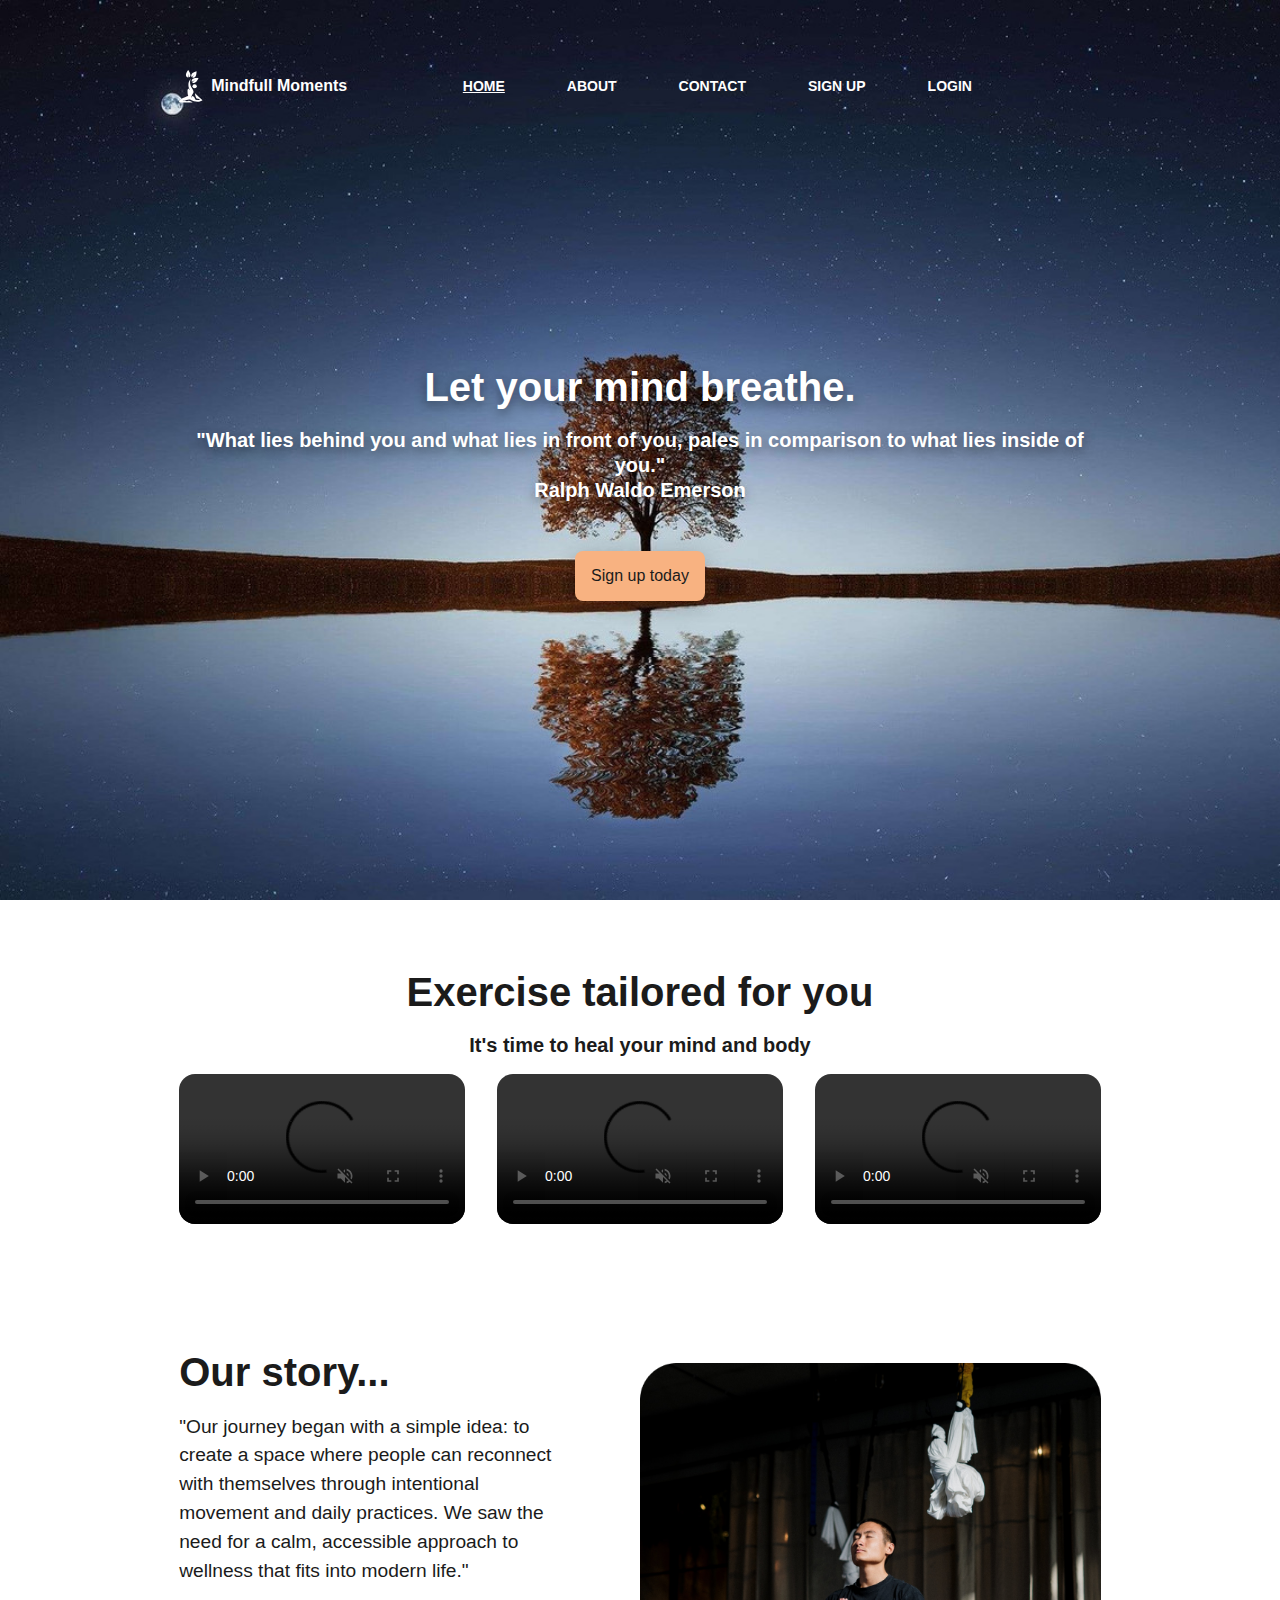
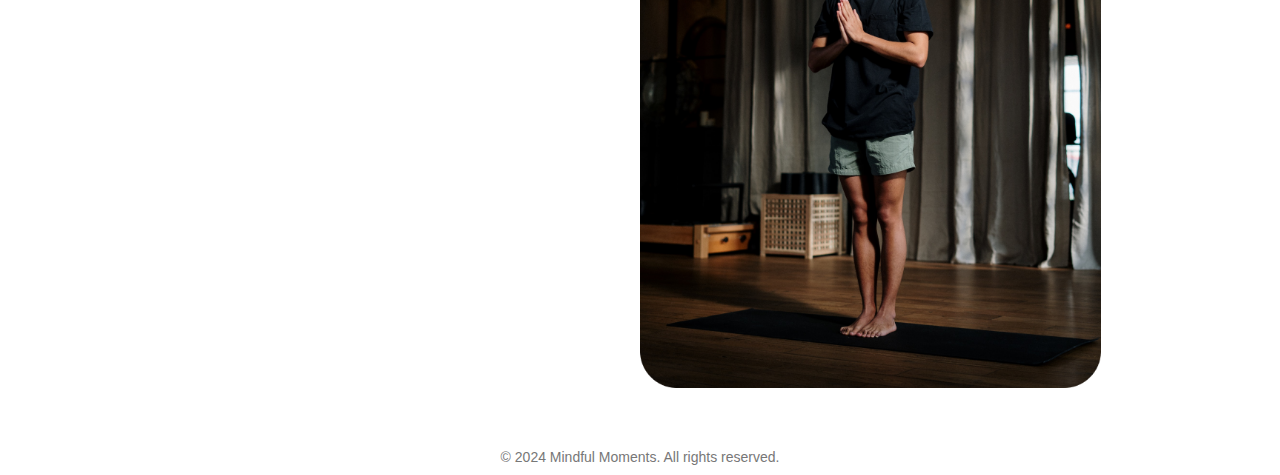
==== index.html @ 860784bd "added the html files" ====
<!DOCTYPE html>
<html lang="en">
<head>
    <meta charset="UTF-8">
    <meta name="viewport" content="width=device-width, initial-scale=1.0">
    <link rel="stylesheet" href="./index.css" />
    <title>Mindfull Moments</title>
</head>
<body>
    <section class="front-page">
        <img class="hero" src="./assets/1.jpg" alt="meditation" />
        <nav>
            <div class="logo">
                <img src="./assets/logo.svg" alt="mind and body" />
               
                <h1>Mindfull Moments</h1>
            </div>
            <div class="menu">
                <ul>
                    <li><a href="index.html" class="nav-link">HOME</a></li>
                    <li><a href="about.html"class="nav-link">ABOUT</a></li>
                    <!-- <li><a href="#">SERVICE</a></li> -->
                    
                    <li><a href="contact.html" class="nav-link">CONTACT</a></li>
                    <li><a href="signup.php" class="nav-link">SIGN UP</a></li>
                    <li><a href="login.html" class="nav-link">LOGIN </a></li>
                </ul>
                <style>
                    .nav-link.active {
              text-decoration: underline;
            }
                </style>
                <script>
                    // Get all navigation links
            const navLinks = document.querySelectorAll('.nav-link');
            
            // Get the current URL path
            const currentPath = window.location.pathname;
            
            // Iterate through each link and add the 'active' class if it matches the current path
            navLinks.forEach(link => {
              if (link.href.endsWith(currentPath)) {
                link.classList.add('active');
              }
            });
                </script>
                
                </ul>
            </div>
        </nav>
        <div class="selling-point">
            <h2>Let your mind breathe.</h2>
            <h3>
                "What lies behind you and what lies in front of you, pales in comparison to what lies inside of you."
                <br>Ralph Waldo Emerson
            </h3>
            <div class="ctas">
        
                <button class="cta-main">
                    <a href="signup.php" >Sign up today</a>
                </button>
            </div>
        </div>
    </section>
    <section id="classes" class="classes">
        <div class="classes-description">
            <h2>Exercise tailored for you</h2>
            <h3>It's time to heal your mind and body</h3>
        </div>
        <div class="videos">
             
            <div class="pilates">
                <h3>Pilates</h3>
                <video controls autoplay muted loop class="video" src="./assets/pilates.mp4"></video>
            </div>
            <div class="yoga">
                <h3>Yoga</h3>
                <video controls autoplay muted loop class="video" src="./assets/yoga.mp4"></video>
            </div>
            <div class="meditation">
                <h3>Meditation</h3>
                <video controls autoplay muted loop class="video" src="./assets/meditation.mp4"></video>
                
            </div>
        </div>
        <style>
            video{
                pointer-events: none;
            }
        </style>
    </section>
    <section class="about">
        <div id="our-story" class="our-story">
            <h2>Our story...</h2>
            <p>
                "Our journey began with a simple idea: to create a space where people can reconnect with themselves through intentional movement and daily practices. We saw the need for a calm, accessible approach to wellness that fits into modern life."
            </p>
        </div>
        <img src="./assets/our-story.png" alt="our-story" />
    </section>
</body>
<div class="footer">
    &copy; 2024 Mindful Moments. All rights reserved.
</html>
---- index.css ----
* {
    margin: 0;
    padding: 0;
    box-sizing: border-box;
  }
  html,
body {
  height: 100%;
  scroll-behavior: smooth;
}
body {
    font-family: "Poppins", sans-serif;
    overflow-x: hidden;
  }
  .menu{
    width: 700px;
    float: left;
    height: 70px;
}
ul{
    float: left;
    display: flex;
    justify-content: center;
    align-items: center;
}
ul li{
    list-style: none;
    margin-left: 62px;
    margin-top: 27px;
    font-size: 14px;
}
ul li a{
    text-decoration: none;
    color: #fff;
    font-family: Arial;
    font-weight: bold;
    transition: 0.4s ease-in-out;
}
ul li a:hover{
    color: #89A8B2;
}
.menu.active {
    text-decoration: underline;
  }
:root {
    --main-color: #f8b281;
    --secondary-color: #1b1b1b;
  }
  
  @font-face {
    font-family: "argonite";
    src: url(./assets/stone\ orgonite.woff);
  }
  
.logo {
    display: flex;
    align-items: center;
  }
  
  .logo h1 {
    margin-left: 0.5rem;
    font-size: 1rem;
    font-family: "argonite", sans-serif;
  }
  
  .logo img {
    width: 1.5rem;
  }
  section {
    padding: 5%;
  }
  
  h2 {
    font-size: 2.5rem;
    line-height: 125%;
    padding: 1rem 0rem;
  }
  
  h3 {
    font-size: 1.25rem;
    line-height: 125%;
  }
  
  nav {
    display: flex;
    align-items: center;
    justify-content: space-between;
  }
  
  nav svg {
    cursor: pointer;
    z-index: 1;
  }
  .front-page {
      min-height: 100vh;
      color: #fff;
    }
    .selling-point {
      margin-top: 25vh;
      font-family: "argonite", sans-serif;
      text-shadow: 0px 4px 12px rgba(0, 0, 0, 0.45);
      text-align: center;
    }
    .selling-point h3 {
      font-family: sans-serif;
      text-shadow: 0px 4px 12px rgba(0, 0, 0, 0.45);
    }
    
    .ctas {
      margin-top: 2rem;
    }
    
    .ctas button {
      padding: 1rem;
      font-size: 1rem;
      border: none;
      border-radius: 0.5rem;
      box-shadow: 0px 4px 24px rgba(0, 0, 0, 0.215);
      margin: 1rem;
      cursor: pointer;
    }
    
    .cta-main {
      background-color: var(--main-color);
      color: var(--secondary-color);
    }
    
    .cta-main a {
      text-decoration: none;
      color: var(--secondary-color);
    }
    
    .cta-sec {
      background-color: var(--secondary-color);
      color: #fff;
    }
    .cta-main:hover {
        background-color: #89A8B2; 
      }
    
    .hero {
      position: absolute;
      left: 0;
      top: 0;
      width: 100%;
      height: 100vh;
      object-fit: cover;
      z-index: -1;
    }
    
    .classes {
      color: var(--secondary-color);
      text-align: center;
      font-family: "argonite", sans-serif;
    }
    
    .videos video {
      width: 100%;
      border-radius: 1rem;
      margin-top: 1rem;
    }
    
    .pilates,
    .yoga,
    .meditation {
      position: relative;
    }
    
    .videos h3 {
      position: absolute;
      color: var(--main-color);
      text-shadow: 0px 2px 12px rgba(0, 0, 0, 0.405);
      bottom: 10%;
      left: 50%;
      transform: translate(-50%, -10%);
      font-size: 2rem;
    }
    
    .about {
      color: var(--secondary-color);
    }
    
    .about h2 {
      text-align: center;
      font-family: "argonite", sans-serif;
    }
    
    .about p {
      line-height: 150%;
      font-size: 1.2rem;
    }
    
    .about img {
      width: 100%;
      margin-top: 2rem;
    }
    
    @media screen and (min-width: 768px) {
      body {
        padding: 0% 10% 10% 10%;
      }
    
      .videos {
        display: flex;
        gap: 2rem;
      }
    
      .about {
        display: flex;
        gap: 5rem;
        justify-content: space-between;
      }
    
      .about img {
        width: 50%;
      }
    
      .about h2 {
        text-align: start;
      }
    }
    .footer {
      margin-top: auto;
      padding: 10px;
      text-align: center;
      font-size: 14px;
      color: #777;
      
     
    }
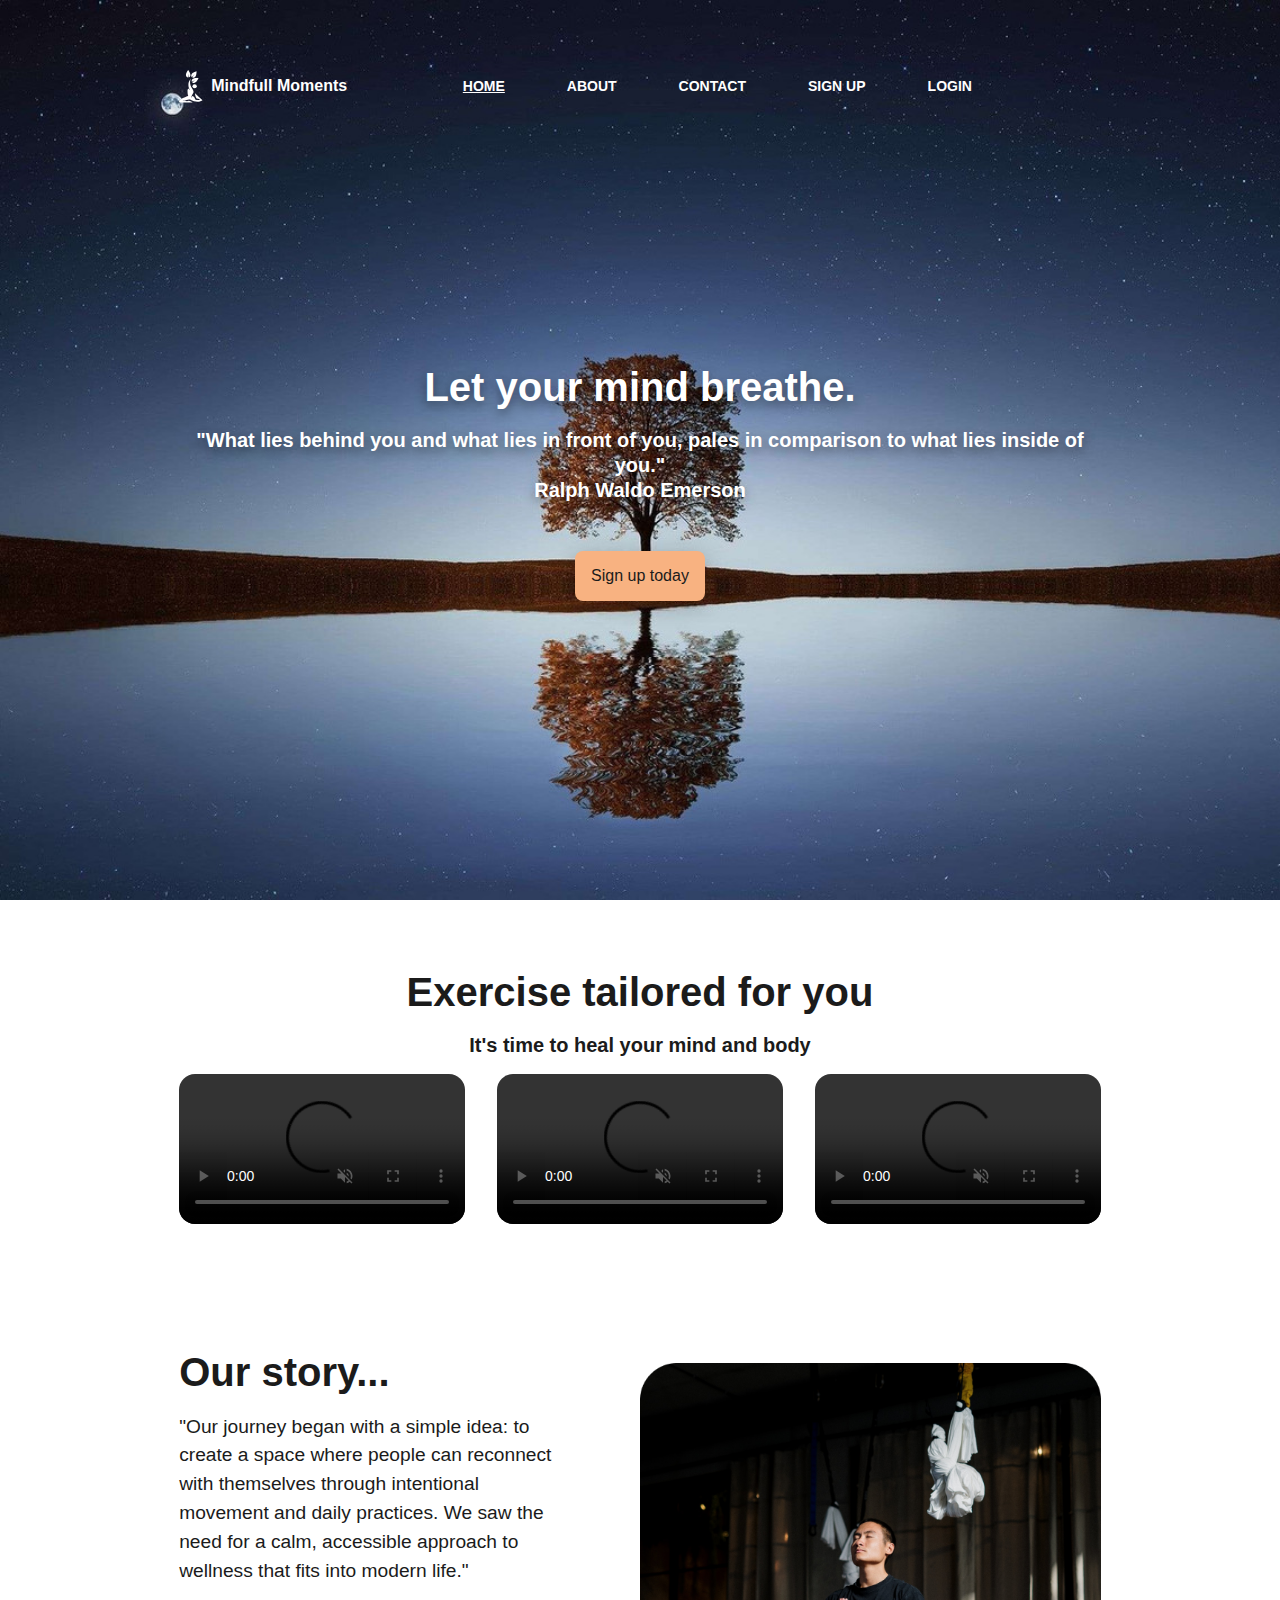
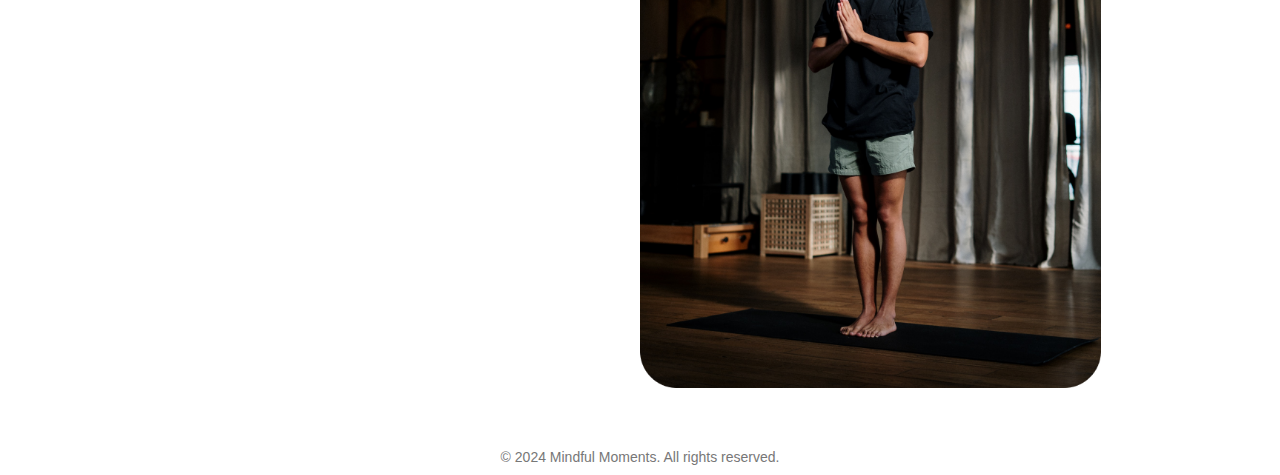
==== commit b765a7b0: "autoloader" ====
--- a/index.html
+++ b/index.html
@@ -23,7 +23,7 @@
                     
                     <li><a href="contact.html" class="nav-link">CONTACT</a></li>
                     <li><a href="signup.php" class="nav-link">SIGN UP</a></li>
-                    <li><a href="login.html" class="nav-link">LOGIN </a></li>
+                    <li><a href="login.php" class="nav-link">LOGIN </a></li>
                 </ul>
                 <style>
                     .nav-link.active {
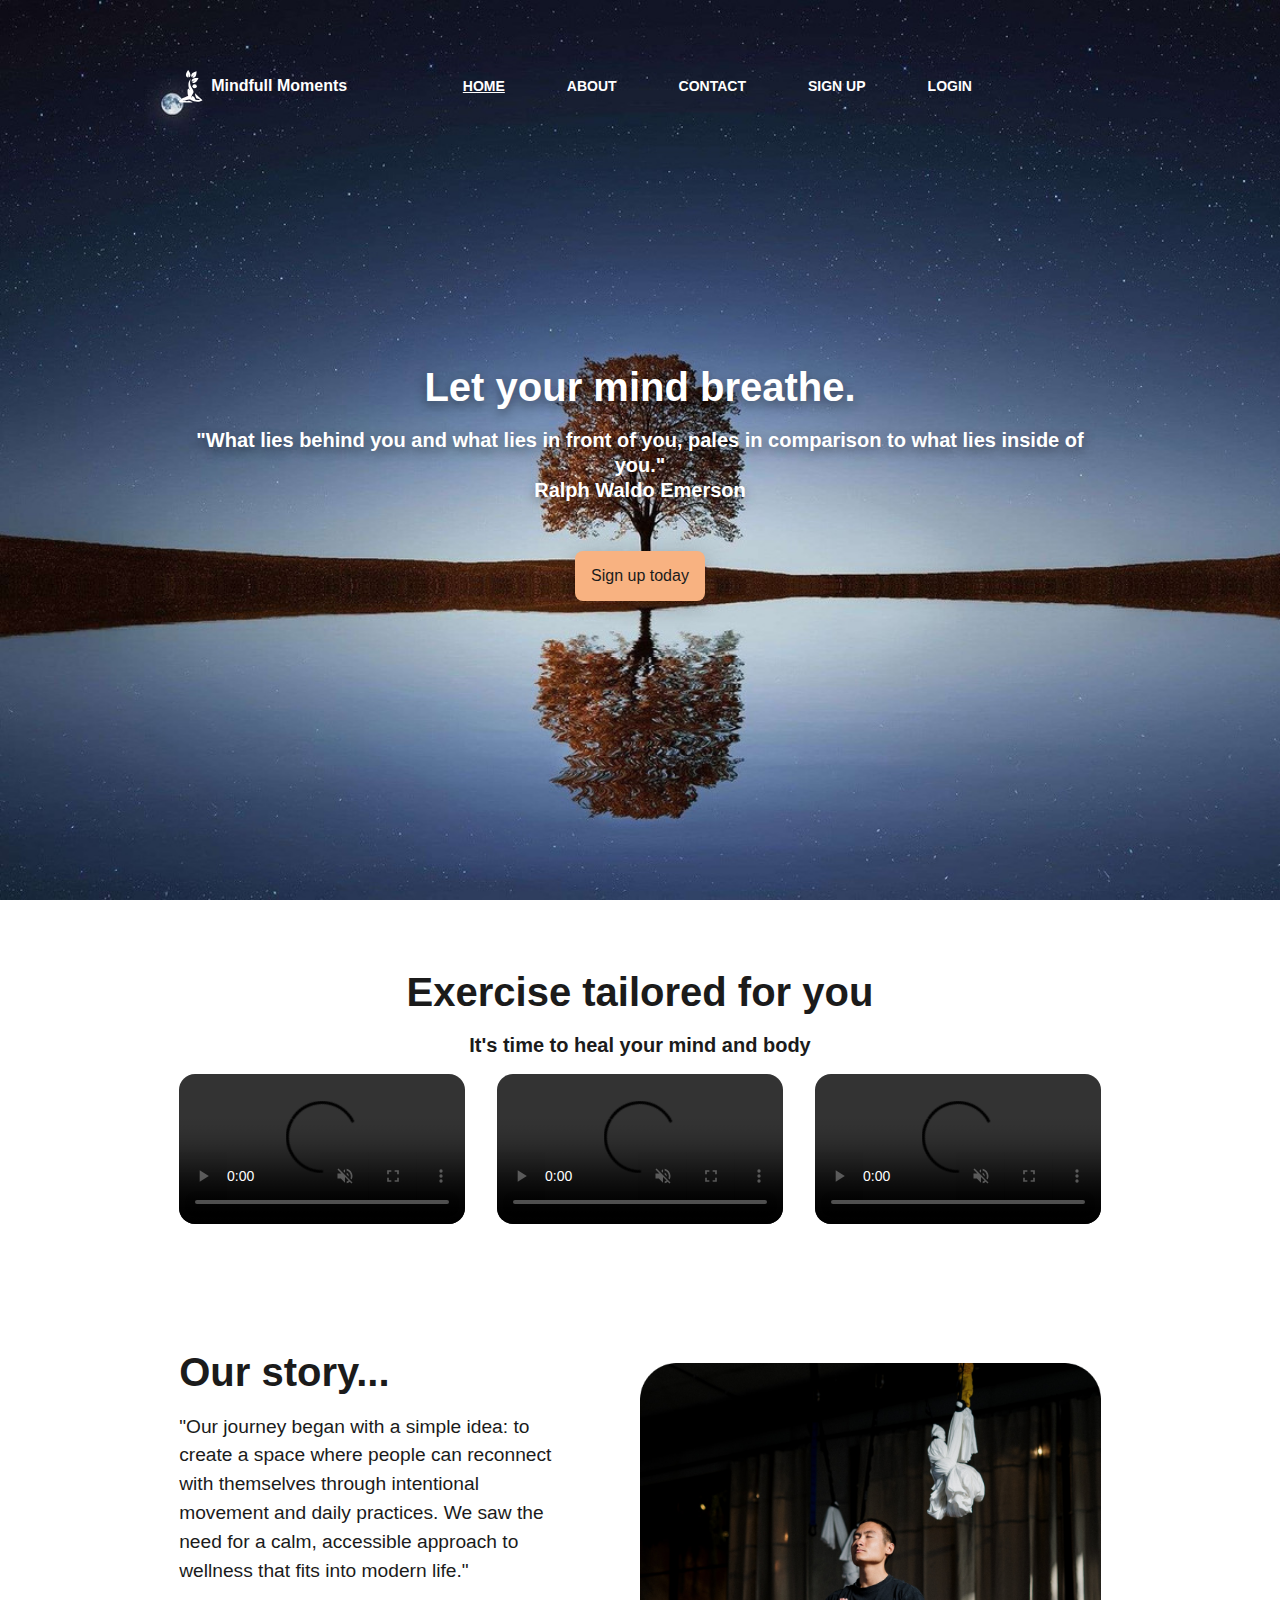
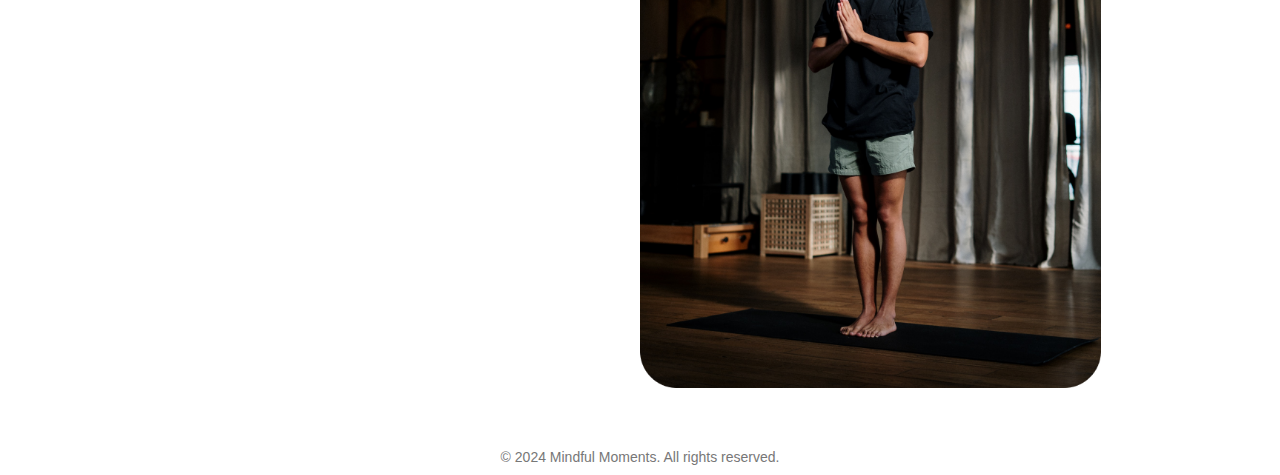
==== commit 87c346c8: "css" ====
--- a/index.html
+++ b/index.html
@@ -3,7 +3,8 @@
 <head>
     <meta charset="UTF-8">
     <meta name="viewport" content="width=device-width, initial-scale=1.0">
-    <link rel="stylesheet" href="./index.css" />
+    <link rel="stylesheet" href="css/index.css" />
+   
     <title>Mindfull Moments</title>
 </head>
 <body>
--- a/css/index.css
+++ b/css/index.css
@@ -0,0 +1,231 @@
+* {
+    margin: 0;
+    padding: 0;
+    box-sizing: border-box;
+  }
+  html,
+body {
+  height: 100%;
+  scroll-behavior: smooth;
+}
+body {
+    font-family: "Poppins", sans-serif;
+    overflow-x: hidden;
+  }
+  .menu{
+    width: 700px;
+    float: left;
+    height: 70px;
+}
+ul{
+    float: left;
+    display: flex;
+    justify-content: center;
+    align-items: center;
+}
+ul li{
+    list-style: none;
+    margin-left: 62px;
+    margin-top: 27px;
+    font-size: 14px;
+}
+ul li a{
+    text-decoration: none;
+    color: #fff;
+    font-family: Arial;
+    font-weight: bold;
+    transition: 0.4s ease-in-out;
+}
+ul li a:hover{
+    color: #89A8B2;
+}
+.menu.active {
+    text-decoration: underline;
+  }
+:root {
+    --main-color: #f8b281;
+    --secondary-color: #1b1b1b;
+  }
+  
+  @font-face {
+    font-family: "argonite";
+    src: url(./assets/stone\ orgonite.woff);
+  }
+  
+.logo {
+    display: flex;
+    align-items: center;
+  }
+  
+  .logo h1 {
+    margin-left: 0.5rem;
+    font-size: 1rem;
+    font-family: "argonite", sans-serif;
+  }
+  
+  .logo img {
+    width: 1.5rem;
+  }
+  section {
+    padding: 5%;
+  }
+  
+  h2 {
+    font-size: 2.5rem;
+    line-height: 125%;
+    padding: 1rem 0rem;
+  }
+  
+  h3 {
+    font-size: 1.25rem;
+    line-height: 125%;
+  }
+  
+  nav {
+    display: flex;
+    align-items: center;
+    justify-content: space-between;
+  }
+  
+  nav svg {
+    cursor: pointer;
+    z-index: 1;
+  }
+  .front-page {
+      min-height: 100vh;
+      color: #fff;
+    }
+    .selling-point {
+      margin-top: 25vh;
+      font-family: "argonite", sans-serif;
+      text-shadow: 0px 4px 12px rgba(0, 0, 0, 0.45);
+      text-align: center;
+    }
+    .selling-point h3 {
+      font-family: sans-serif;
+      text-shadow: 0px 4px 12px rgba(0, 0, 0, 0.45);
+    }
+    
+    .ctas {
+      margin-top: 2rem;
+    }
+    
+    .ctas button {
+      padding: 1rem;
+      font-size: 1rem;
+      border: none;
+      border-radius: 0.5rem;
+      box-shadow: 0px 4px 24px rgba(0, 0, 0, 0.215);
+      margin: 1rem;
+      cursor: pointer;
+    }
+    
+    .cta-main {
+      background-color: var(--main-color);
+      color: var(--secondary-color);
+    }
+    
+    .cta-main a {
+      text-decoration: none;
+      color: var(--secondary-color);
+    }
+    
+    .cta-sec {
+      background-color: var(--secondary-color);
+      color: #fff;
+    }
+    .cta-main:hover {
+        background-color: #89A8B2; 
+      }
+    
+    .hero {
+      position: absolute;
+      left: 0;
+      top: 0;
+      width: 100%;
+      height: 100vh;
+      object-fit: cover;
+      z-index: -1;
+    }
+    
+    .classes {
+      color: var(--secondary-color);
+      text-align: center;
+      font-family: "argonite", sans-serif;
+    }
+    
+    .videos video {
+      width: 100%;
+      border-radius: 1rem;
+      margin-top: 1rem;
+    }
+    
+    .pilates,
+    .yoga,
+    .meditation {
+      position: relative;
+    }
+    
+    .videos h3 {
+      position: absolute;
+      color: var(--main-color);
+      text-shadow: 0px 2px 12px rgba(0, 0, 0, 0.405);
+      bottom: 10%;
+      left: 50%;
+      transform: translate(-50%, -10%);
+      font-size: 2rem;
+    }
+    
+    .about {
+      color: var(--secondary-color);
+    }
+    
+    .about h2 {
+      text-align: center;
+      font-family: "argonite", sans-serif;
+    }
+    
+    .about p {
+      line-height: 150%;
+      font-size: 1.2rem;
+    }
+    
+    .about img {
+      width: 100%;
+      margin-top: 2rem;
+    }
+    
+    @media screen and (min-width: 768px) {
+      body {
+        padding: 0% 10% 10% 10%;
+      }
+    
+      .videos {
+        display: flex;
+        gap: 2rem;
+      }
+    
+      .about {
+        display: flex;
+        gap: 5rem;
+        justify-content: space-between;
+      }
+    
+      .about img {
+        width: 50%;
+      }
+    
+      .about h2 {
+        text-align: start;
+      }
+    }
+    .footer {
+      margin-top: auto;
+      padding: 10px;
+      text-align: center;
+      font-size: 14px;
+      color: #777;
+      
+     
+    }
+    